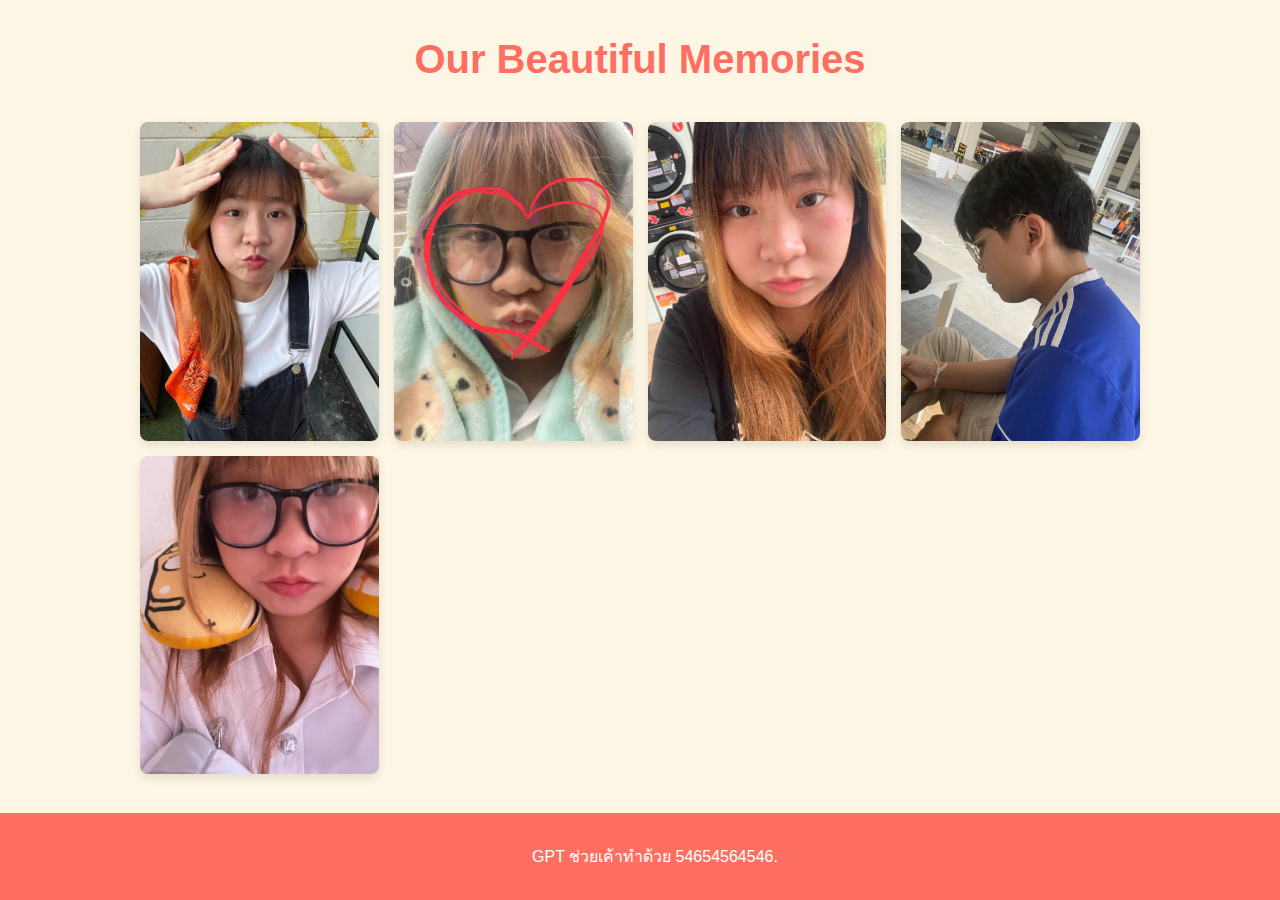
==== ga.html @ 48d06ac0 "Add files via upload" ====
<!DOCTYPE html>
<html lang="en">
<head>
  <meta charset="UTF-8">
  <meta name="viewport" content="width=device-width, initial-scale=1.0">
  <title>Photo Gallery</title>
  <style>
    body {
      font-family: Arial, sans-serif;
      background-color: #fef6e4;
      display: flex;
      flex-direction: column;
      align-items: center;
      justify-content: center;
      height: 100vh;
      margin: 0;
    }

    h1 {
      font-size: 2.5rem;
      margin: 20px 0;
      color: #ff6f61;
    }

    .gallery {
      display: grid;
      grid-template-columns: repeat(auto-fill, minmax(200px, 1fr));
      gap: 15px;
      width: 80%;
      max-width: 1000px;
      margin: 20px;
    }

    .gallery img {
      width: 100%;
      height: auto;
      border-radius: 8px;
      box-shadow: 0 4px 10px rgba(0, 0, 0, 0.1);
      transition: transform 0.3s ease, box-shadow 0.3s ease;
    }

    .gallery img:hover {
      transform: scale(1.1);
      box-shadow: 0 8px 15px rgba(0, 0, 0, 0.3);
    }

    footer {
      width: 100%;
      padding: 15px;
      background-color: #ff6f61;
      color: white;
      text-align: center;
      position: absolute;
      bottom: 0;
      left: 0;
    }
    .gallery-text {
      font-size: 1.2rem;
      color: #ff6f61;
      text-align: center;
      margin-top: 20px;
    }
  </style>
</head>
<body>
  <h1>Our Beautiful Memories</h1>
  <div class="gallery">
    <img src="1.jpg" alt="Photo 1">
    <img src="2.jpg" alt="Photo 2">
    <img src="3.jpg" alt="Photo 3">
    <img src="4.jpg" alt="Photo 4">
    <img src="5.jpg" alt="Photo 5">
   
  </div>
  <div class="gallery-text">
    <p>สุขสันต์ valentine แรกของเรานะอ้วน และต้องมีต่อไปอีกหลายๆปีเลย เค้ารักอ้วนมากนะ</p>
  </div>
  <footer>
    <p>GPT ช่วยเค้าทำด้วย 54654564546.</p>
  </footer>
</body>
</html>
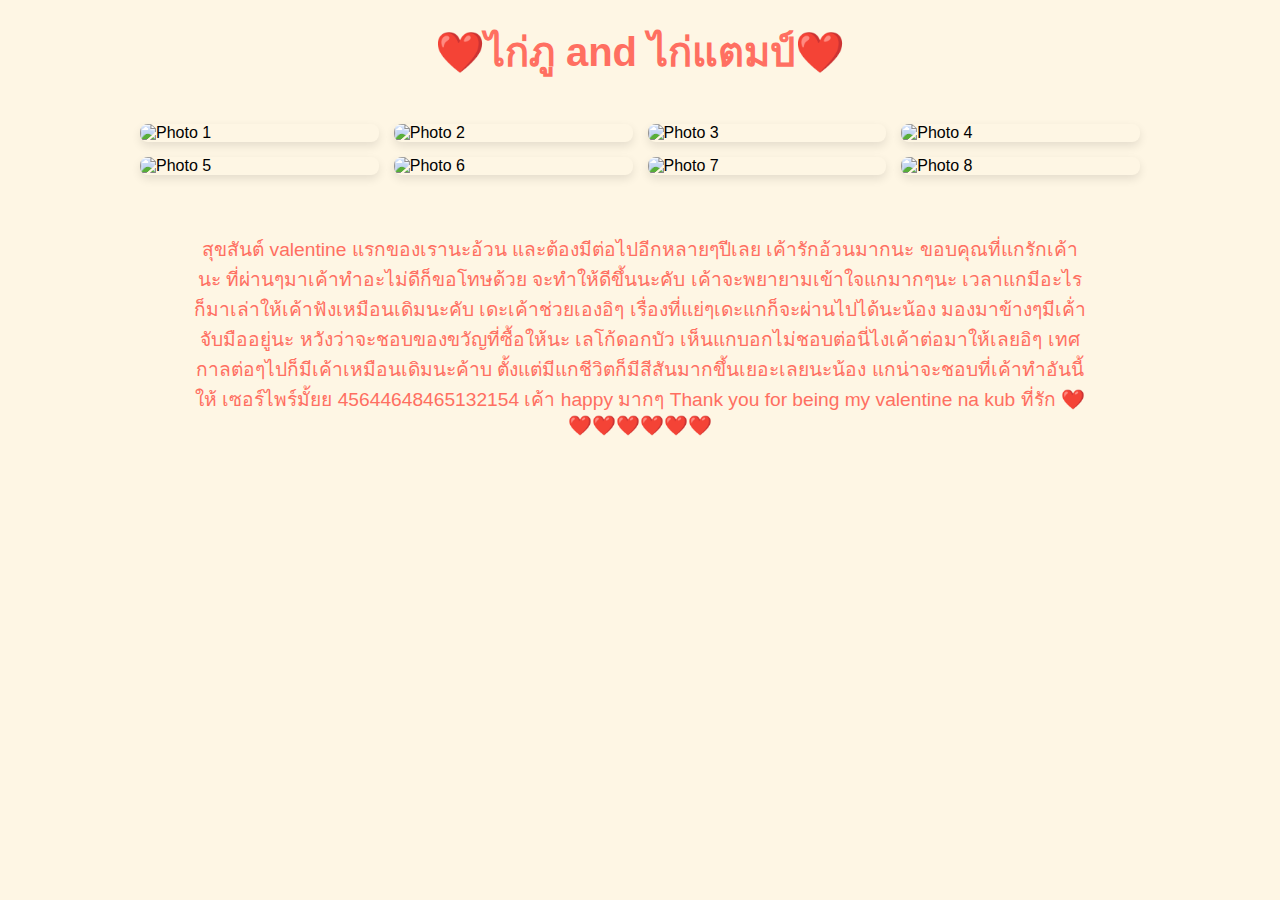
==== commit 860c952e: "Update ga.html" ====
--- a/ga.html
+++ b/ga.html
@@ -4,6 +4,7 @@
   <meta charset="UTF-8">
   <meta name="viewport" content="width=device-width, initial-scale=1.0">
   <title>Photo Gallery</title>
+  <link rel="stylesheet" href="style.css">
   <style>
     body {
       font-family: Arial, sans-serif;
@@ -12,8 +13,8 @@
       flex-direction: column;
       align-items: center;
       justify-content: center;
-      height: 100vh;
-      margin: 0;
+      height: 100%;
+      margin: 8;
     }
 
     h1 {
@@ -44,39 +45,35 @@
       box-shadow: 0 8px 15px rgba(0, 0, 0, 0.3);
     }
 
-    footer {
-      width: 100%;
-      padding: 15px;
-      background-color: #ff6f61;
-      color: white;
-      text-align: center;
-      position: absolute;
-      bottom: 0;
-      left: 0;
-    }
+    
     .gallery-text {
-      font-size: 1.2rem;
-      color: #ff6f61;
-      text-align: center;
-      margin-top: 20px;
-    }
+    font-size: 1.2rem;
+    color: #ff6f61;
+    text-align: center;
+    margin-top: 20px;
+    width: 70%; /* หรือสามารถปรับเป็นขนาดที่ต้องการ */
+    margin-left: auto;
+    margin-right: auto;
+}
   </style>
 </head>
 <body>
-  <h1>Our Beautiful Memories</h1>
+  <h1>❤️ไก่ภู and ไก่แตมป์❤️</h1>
   <div class="gallery">
     <img src="1.jpg" alt="Photo 1">
     <img src="2.jpg" alt="Photo 2">
     <img src="3.jpg" alt="Photo 3">
     <img src="4.jpg" alt="Photo 4">
     <img src="5.jpg" alt="Photo 5">
+    <img src="6.jpg" alt="Photo 6">
+    <img src="7.jpg" alt="Photo 7">
+    <img src="8.jpg" alt="Photo 8">
+    
    
   </div>
   <div class="gallery-text">
-    <p>สุขสันต์ valentine แรกของเรานะอ้วน และต้องมีต่อไปอีกหลายๆปีเลย เค้ารักอ้วนมากนะ</p>
+    <p>สุขสันต์ valentine แรกของเรานะอ้วน และต้องมีต่อไปอีกหลายๆปีเลย เค้ารักอ้วนมากนะ ขอบคุณที่แกรักเค้านะ ที่ผ่านๆมาเค้าทำอะไม่ดีก็ขอโทษด้วย จะทำให้ดีขึ้นนะคับ เค้าจะพยายามเข้าใจแกมากๆนะ เวลาแกมีอะไรก็มาเล่าให้เค้าฟังเหมือนเดิมนะคับ เดะเค้าช่วยเองอิๆ เรื่องที่แย่ๆเดะแกก็จะผ่านไปได้นะน้อง มองมาข้างๆมีเค้่าจับมืออยู่นะ หวังว่าจะชอบของขวัญที่ซื้อให้นะ เลโก้ดอกบัว เห็นแกบอกไม่ชอบต่อนี่ไงเค้าต่อมาให้เลยอิๆ เทศกาลต่อๆไปก็มีเค้าเหมือนเดิมนะค้าบ ตั้งแต่มีแกชีวิตก็มีสีสันมากขึ้นเยอะเลยนะน้อง แกน่าจะชอบที่เค้าทำอันนี้ให้ เซอร์ไพร์มั้ยย 45644648465132154  เค้า happy มากๆ Thank you for being my valentine na kub ที่รัก ❤️❤️❤️❤️❤️❤️❤️</p>
   </div>
-  <footer>
-    <p>GPT ช่วยเค้าทำด้วย 54654564546.</p>
-  </footer>
+  
 </body>
 </html>
--- a/style.css
+++ b/style.css
@@ -0,0 +1,81 @@
+/* General styles */
+body {
+    font-family: Arial, sans-serif;
+    margin: 0;
+    padding: 0;
+    background-color: #f4f4f4;
+}
+
+.container {
+    width: 100%;
+    padding: 20px;
+    box-sizing: border-box;
+}
+
+/* Header styles */
+header {
+    background-color: #333;
+    color: #fff;
+    padding: 10px 0;
+    text-align: center;
+}
+
+header h1 {
+    margin: 0;
+    font-size: 24px;
+}
+
+/* Navigation styles */
+nav {
+    background-color: #444;
+    overflow: hidden;
+}
+
+nav a {
+    float: left;
+    display: block;
+    color: #fff;
+    text-align: center;
+    padding: 14px 16px;
+    text-decoration: none;
+}
+
+nav a:hover {
+    background-color: #ddd;
+    color: black;
+}
+
+/* Main content styles */
+main {
+    padding: 20px;
+    background-color: #fff;
+    margin-top: 20px;
+}
+
+/* Footer styles */
+footer {
+    background-color: #333;
+    color: #fff;
+    text-align: center;
+    padding: 10px 0;
+    position: fixed;
+    width: 100%;
+    bottom: 0;
+}
+
+/* Responsive styles */
+@media (max-width: 600px) {
+    header h1 {
+        font-size: 20px;
+    }
+
+    nav a {
+        float: none;
+        width: 100%;
+        text-align: left;
+    }
+
+    main {
+        padding: 10px;
+    }
+}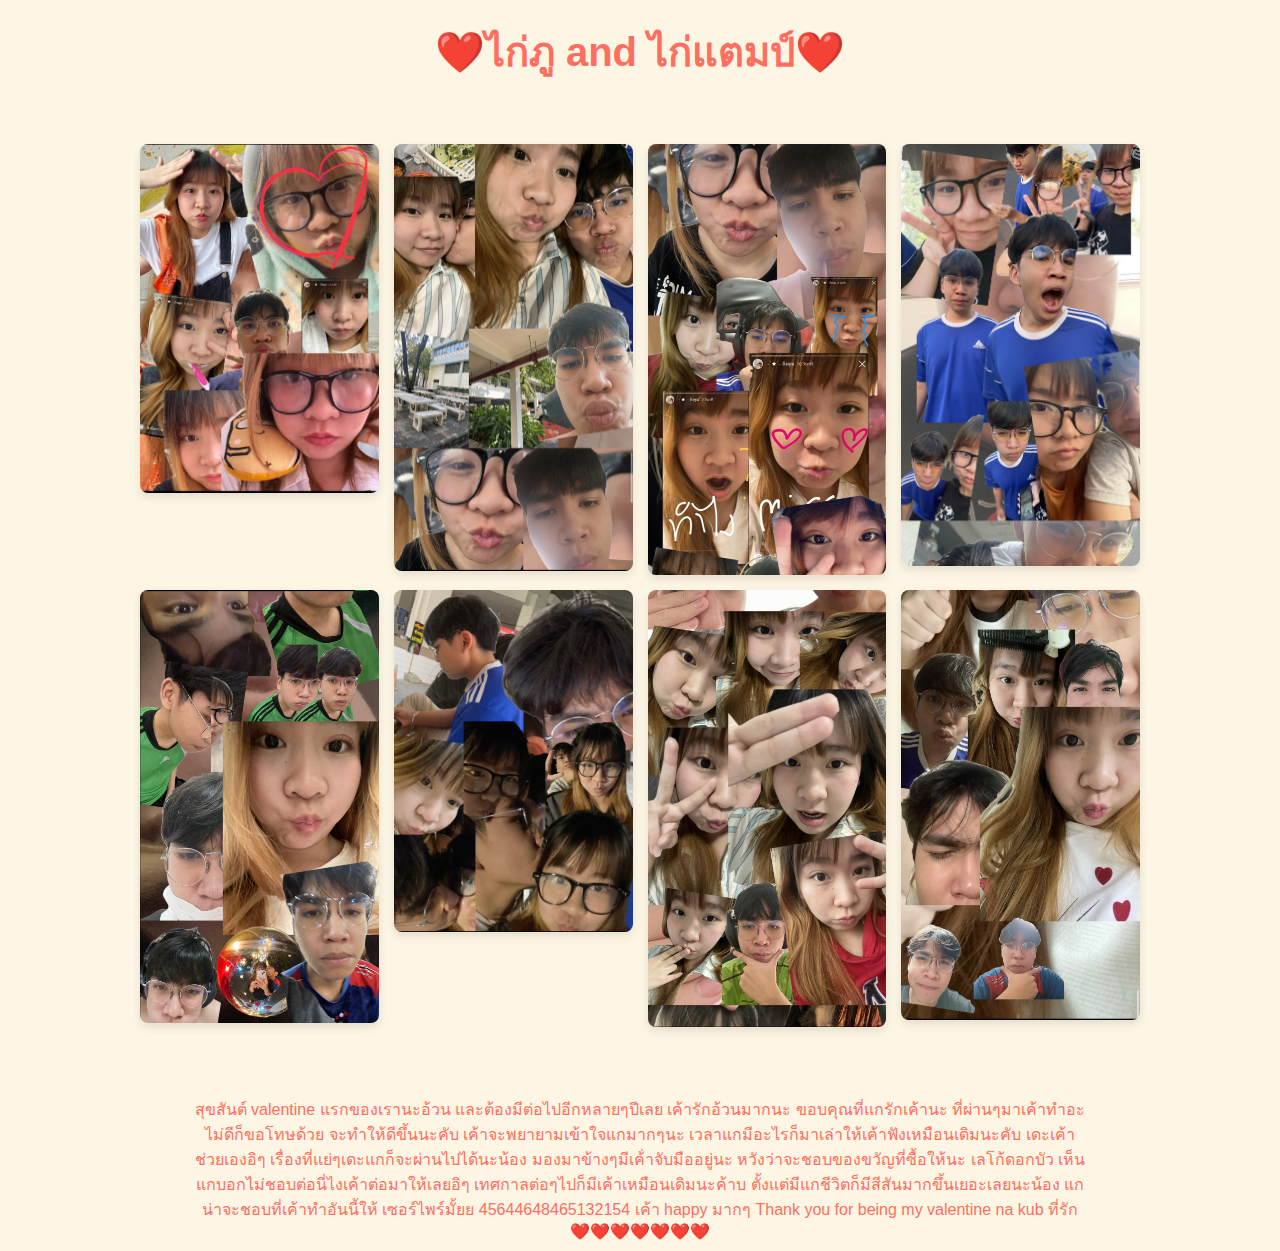
==== commit eaa90199: "Update ga.html" ====
--- a/ga.html
+++ b/ga.html
@@ -60,12 +60,12 @@
 <body>
   <h1>❤️ไก่ภู and ไก่แตมป์❤️</h1>
   <div class="gallery">
-    <img src="1.jpg" alt="Photo 1">
-    <img src="2.jpg" alt="Photo 2">
-    <img src="3.jpg" alt="Photo 3">
-    <img src="4.jpg" alt="Photo 4">
-    <img src="5.jpg" alt="Photo 5">
-    <img src="6.jpg" alt="Photo 6">
+    <img src="9.jpg" alt="Photo 1">
+    <img src="10.jpg" alt="Photo 2">
+    <img src="11.jpg" alt="Photo 3">
+    <img src="12.jpg" alt="Photo 4">
+    <img src="13.jpg" alt="Photo 5">
+    <img src="14.jpg" alt="Photo 6">
     <img src="7.jpg" alt="Photo 7">
     <img src="8.jpg" alt="Photo 8">
     
--- a/style.css
+++ b/style.css
@@ -1,81 +1,114 @@
-/* General styles */
+/* General Styles */
 body {
-    font-family: Arial, sans-serif;
+    font-family: 'Arial', sans-serif;
+    background-color: #fef6e4;
+    color: #333;
+    text-align: center;
     margin: 0;
     padding: 0;
-    background-color: #f4f4f4;
-}
+    display: flex;
+    flex-direction: column;
+    justify-content: center;
+    align-items: center;
+    height: 100vh;
+  }
+  
+  h1 {
+    font-size: 2rem;
+    margin: 20px 0;
+    color: #ff6f61;
+  }
+  
+  p {
+    font-size: 1rem;
+    margin: 10px 0;
+  }
+  
+  /* Welcome Page */
+  .welcome-container {
+    padding: 20px;
+  }
+  
+  .button-container {
+    margin-top: 20px;
+  }
+  
+  button {
+    padding: 10px 20px;
+    font-size: 1rem;
+    border: none;
+    border-radius: 8px;
+    margin: 10px;
+    cursor: pointer;
+    transition: transform 0.2s ease, background-color 0.2s ease;
+  }
+  
+  #yes-btn {
+    background-color: #4caf50;
+    color: white;
+  }
+  
+  #yes-btn:hover {
+    background-color: #45a049;
+  }
+  
+  #no-btn {
+    background-color: #f44336;
+    color: white;
+  }
+  
+  #no-btn:hover {
+    background-color: #e53935;
+  }
+  
+  /* Gallery Page */
+  .gallery-container {
+    padding: 20px;
+  }
+  
+  .gallery {
+    display: grid;
+    grid-template-columns: repeat(auto-fit, minmax(150px, 1fr));
+    gap: 10px;
+    margin: 20px;
+    padding: 20px;
+  }
+  
+  .gallery img {
+    width: 100%;
+    height: auto;
+    border-radius: 8px;
+    object-fit: cover; /* Ensure images maintain aspect ratio and fill the space */
+    box-shadow: 0 4px 6px rgba(0, 0, 0, 0.1);
+    transition: transform 0.2s ease;
+  }
+  
+  .gallery img:hover {
+    transform: scale(1.05);
+  }
+  
+  /* For Small Screens (Tablets and Mobile) */
+  @media (max-width: 768px) {
+    .gallery {
+      grid-template-columns: repeat(auto-fit, minmax(120px, 1fr)); /* Slightly smaller images on mobile */
+    }
+  
+    .gallery img {
+      object-fit: contain; /* Ensure images scale properly without cutting off */
+    }
+  }
+  
+  /* For Very Small Screens (Phones) */
+  @media (max-width: 480px) {
+    .gallery {
+      grid-template-columns: repeat(auto-fit, minmax(100px, 1fr)); /* Even smaller images for phones */
+    }
+  
+    .gallery img {
+      object-fit: contain; /* Ensure images scale properly without cutting off */
+    }
+  }
+  
 
-.container {
-    width: 100%;
-    padding: 20px;
-    box-sizing: border-box;
-}
 
-/* Header styles */
-header {
-    background-color: #333;
-    color: #fff;
-    padding: 10px 0;
-    text-align: center;
-}
-
-header h1 {
-    margin: 0;
-    font-size: 24px;
-}
-
-/* Navigation styles */
-nav {
-    background-color: #444;
-    overflow: hidden;
-}
-
-nav a {
-    float: left;
-    display: block;
-    color: #fff;
-    text-align: center;
-    padding: 14px 16px;
-    text-decoration: none;
-}
-
-nav a:hover {
-    background-color: #ddd;
-    color: black;
-}
-
-/* Main content styles */
-main {
-    padding: 20px;
-    background-color: #fff;
-    margin-top: 20px;
-}
-
-/* Footer styles */
-footer {
-    background-color: #333;
-    color: #fff;
-    text-align: center;
-    padding: 10px 0;
-    position: fixed;
-    width: 100%;
-    bottom: 0;
-}
-
-/* Responsive styles */
-@media (max-width: 600px) {
-    header h1 {
-        font-size: 20px;
-    }
-
-    nav a {
-        float: none;
-        width: 100%;
-        text-align: left;
-    }
-
-    main {
-        padding: 10px;
-    }
-}+  
